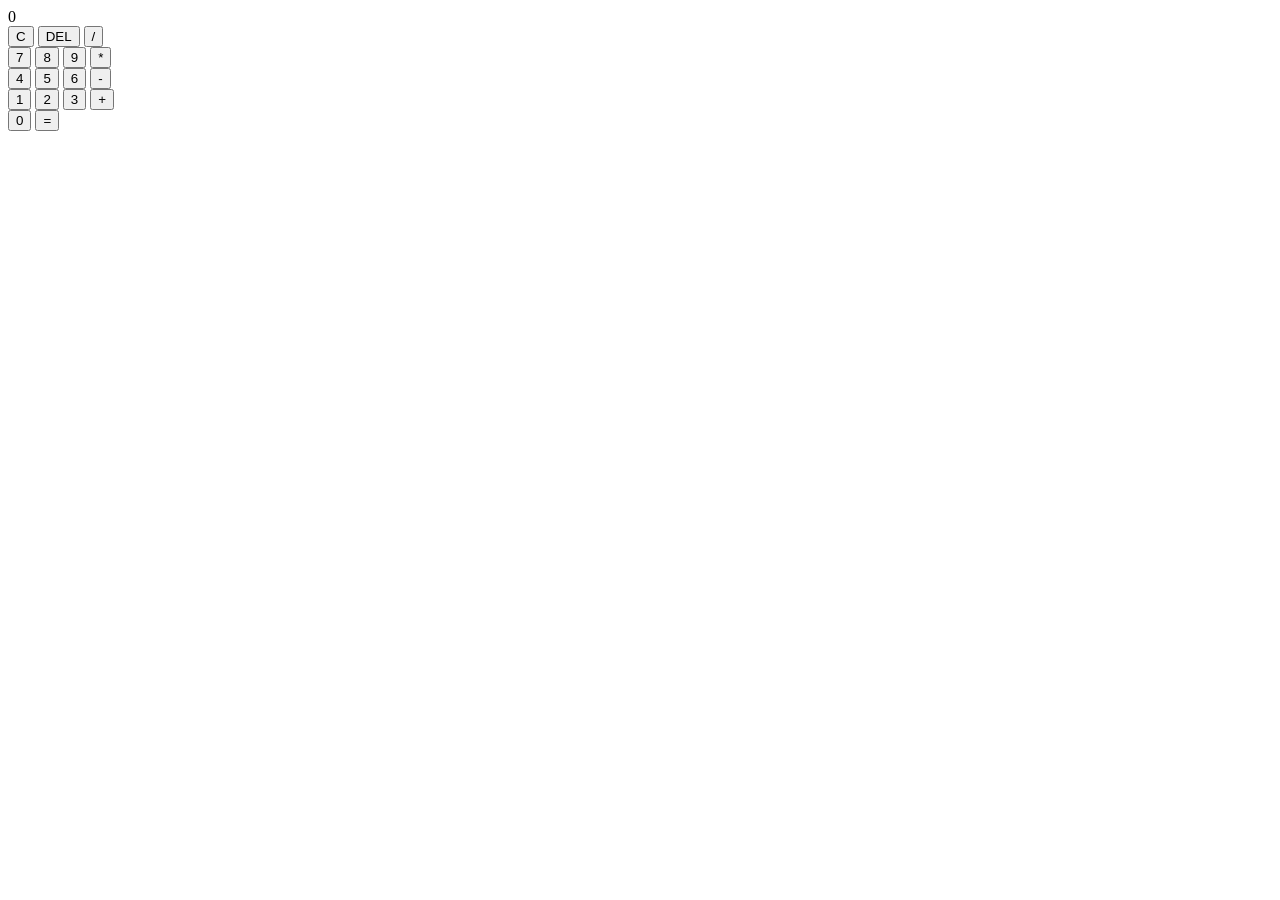
==== calc.html @ 0e45d57a "update1" ====
<!DOCTYPE html>
<html lang="en"> </html>
<head>
    <title>Calculator</title>
    <link rel="stylesheet" href="calc.css">
</head>

<body>
    <div class=" calc-row-1"> 
        <div class = "result">0</div>

    <div class = "calc-row-2">
        <button class = "clear">C</button>
        <button class = "back">DEL</button>
        <button class = "divide">/</button>
    </div>

    <div class = "calc-row-3">
        <button class = "seven">7</button>
        <button class = "eight">8</button>
        <button class = "nine">9</button>
        <button class = "multiply ">*</button>
    </div>

    <div class = "calc-row-4">
        <button class = "four">4</button>
        <button class = "five">5</button>
        <button class = "six">6</button>
        <button class = "subtract">-</button>
    </div>  

    <div class = "calc-row-5">
        <button class = "one">1</button>
        <button class = "two">2</button>
        <button class = "three">3</button>
        <button class = "add">+</button>    
    </div>

    <div class = "calc-row-6">
        <button class = "zero">0</button>
        <button class = "equals">=</button>
    </div>
</body>
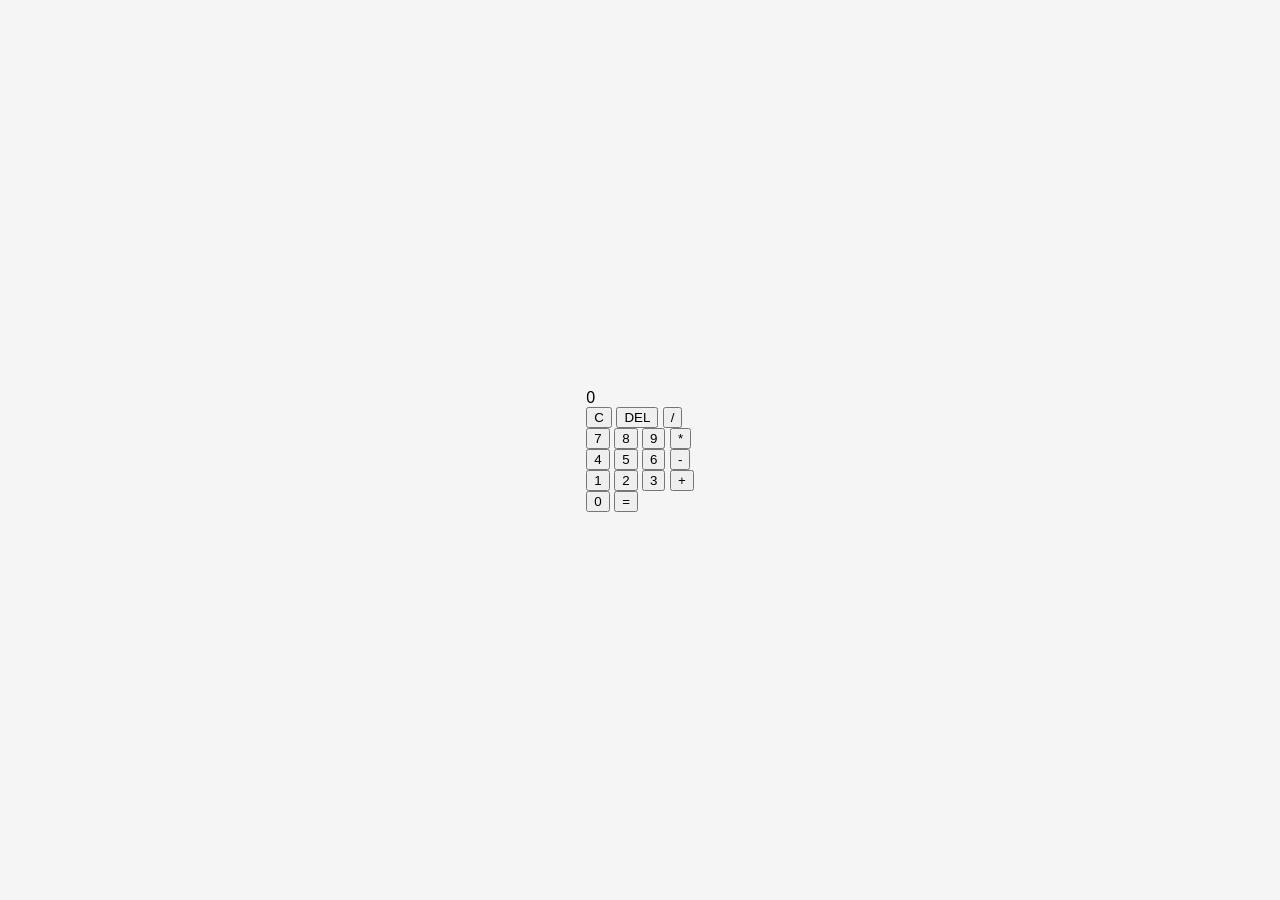
==== commit 4262e2b9: "update2" ====
--- a/calc.html
+++ b/calc.html
@@ -6,39 +6,41 @@
 </head>
 
 <body>
-    <div class=" calc-row-1"> 
+<div class="calc"> 
+    <div class="calc-row-1"> 
         <div class = "result">0</div>
 
     <div class = "calc-row-2">
-        <button class = "clear">C</button>
-        <button class = "back">DEL</button>
-        <button class = "divide">/</button>
+        <button class = "key big">C</button>
+        <button class = "key">DEL</button>
+        <button class = "key">/</button>
     </div>
 
     <div class = "calc-row-3">
-        <button class = "seven">7</button>
-        <button class = "eight">8</button>
-        <button class = "nine">9</button>
-        <button class = "multiply ">*</button>
+        <button class = "key">7</button>
+        <button class = "key">8</button>
+        <button class = "key">9</button>
+        <button class = "key">*</button>
     </div>
 
     <div class = "calc-row-4">
-        <button class = "four">4</button>
-        <button class = "five">5</button>
-        <button class = "six">6</button>
-        <button class = "subtract">-</button>
+        <button class = "key">4</button>
+        <button class = "key">5</button>
+        <button class = "key">6</button>
+        <button class = "key">-</button>
     </div>  
 
     <div class = "calc-row-5">
-        <button class = "one">1</button>
-        <button class = "two">2</button>
-        <button class = "three">3</button>
-        <button class = "add">+</button>    
+        <button class = "key">1</button>
+        <button class = "key">2</button>
+        <button class = "key">3</button>
+        <button class = "key">+</button>    
     </div>
 
     <div class = "calc-row-6">
-        <button class = "zero">0</button>
-        <button class = "equals">=</button>
+        <button class = "key bigger">0</button>
+        <button class = "key">=</button>
     </div>
+</div>
 </body>
 
--- a/calc.css
+++ b/calc.css
@@ -0,0 +1,15 @@
+* {box sizing: border-box;
+}
+
+body {
+  font-family: Arial, sans-serif;
+  background-color: #f5f5f5;
+  margin: 0;
+  padding: 0;
+  display: flex;
+  justify-content: center;
+  align-items: center;
+  height: 100vh;}
+  
+
+
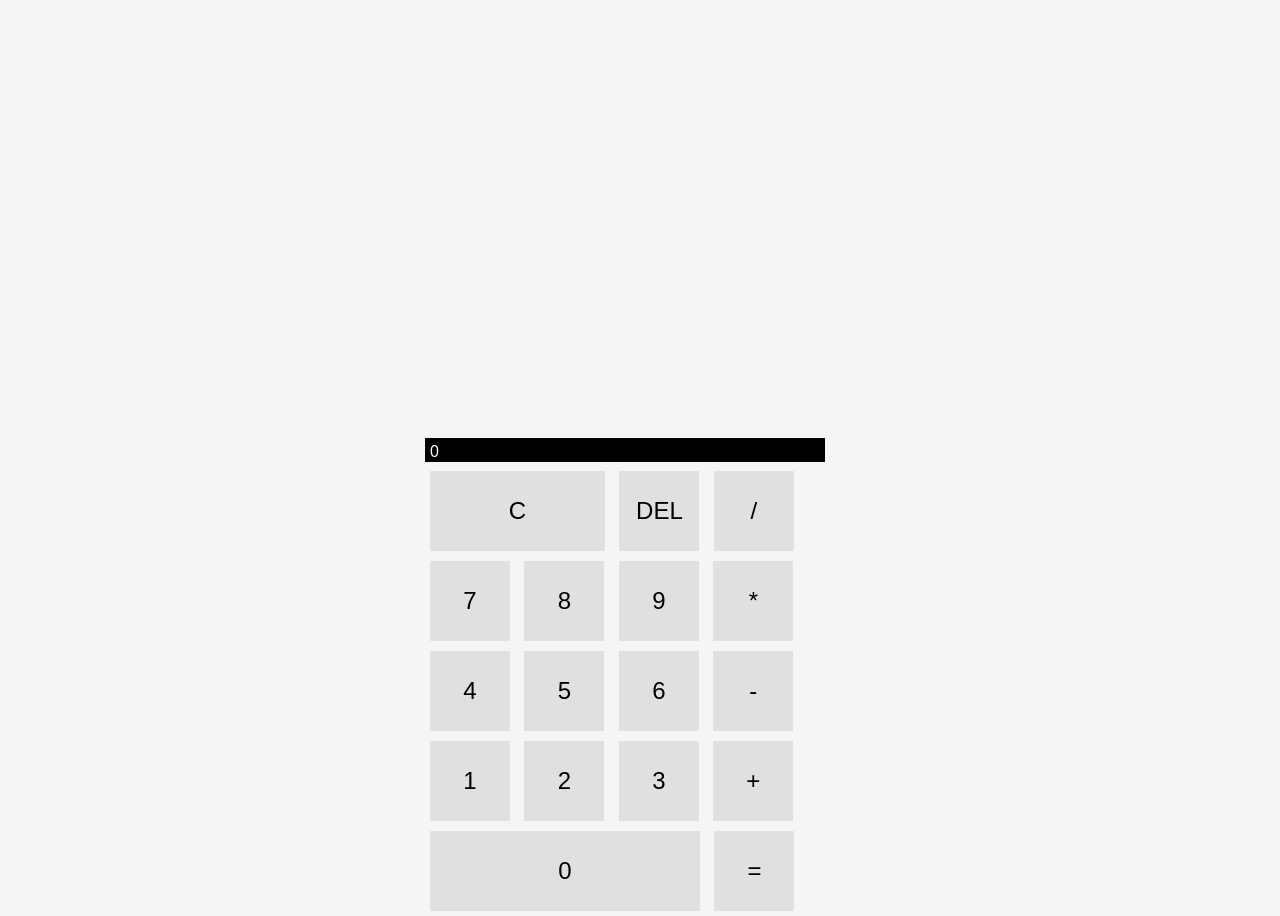
==== commit 8c6aa6f7: "update3" ====
--- a/calc.html
+++ b/calc.html
@@ -8,7 +8,8 @@
 <body>
 <div class="calc"> 
     <div class="calc-row-1"> 
-        <div class = "result">0</div>
+        <div class = "result">0
+        </div>
 
     <div class = "calc-row-2">
         <button class = "key big">C</button>
--- a/calc.css
+++ b/calc.css
@@ -6,10 +6,78 @@
   background-color: #f5f5f5;
   margin: 0;
   padding: 0;
-  display: flex;
+  display: grid;
   justify-content: center;
   align-items: center;
   height: 100vh;}
-  
 
+.calc-row.1 {
+  grid-area: calc-row-1;
+}
 
+.calc-row.2 {
+  grid-area: calc-row-2;
+}
+
+.calc-row.3 {
+  grid-area: calc-row-3;
+}
+.calc-row.4 {
+  grid-area: calc-row-4;
+} 
+.calc-row.5 {
+  grid-area: calc-row-5;
+} 
+.calc-row.6 {
+  grid-area: calc-row-6;
+} 
+
+.calc {
+  display: grid;
+  grid-template-areas: 
+    "calc-row-1 calc-row-1 calc-row-1 calc-row-1";
+    "calc-row-2 calc-row-2 calc-row-2 calc-row-2";
+    "calc-row-3 calc-row-3 calc-row-3 calc-row-3";
+    "calc-row-4 calc-row-4 calc-row-4 calc-row-4";
+    "calc-row-5 calc-row-5 calc-row-5 calc-row-5";
+    "calc-row-6 calc-row-6 calc-row-6 calc-row-6";
+  gap: 10px;
+}
+
+.calc-row-1{
+  justify-content: right;
+  align-items: right;
+  width: 400px;
+  height: 24px;
+  background-color: black;
+  color: white;
+}
+
+.result {
+  color: white
+  text-align: right;
+  font: monospace, Courier
+  font-size: 32px;
+  padding: 5px;
+}
+
+.key {
+  width: 80px;
+  height: 80px;
+  margin: 5px;
+  font-size: 24px;
+  border: none;
+  border-radius: 0;
+  background-color: #e0e0e0;
+  cursor: pointer;
+}
+
+.big {
+  width: 175px;
+  height: 80px;
+}
+
+.bigger {
+  width: 270px;
+  height: 80px;
+}
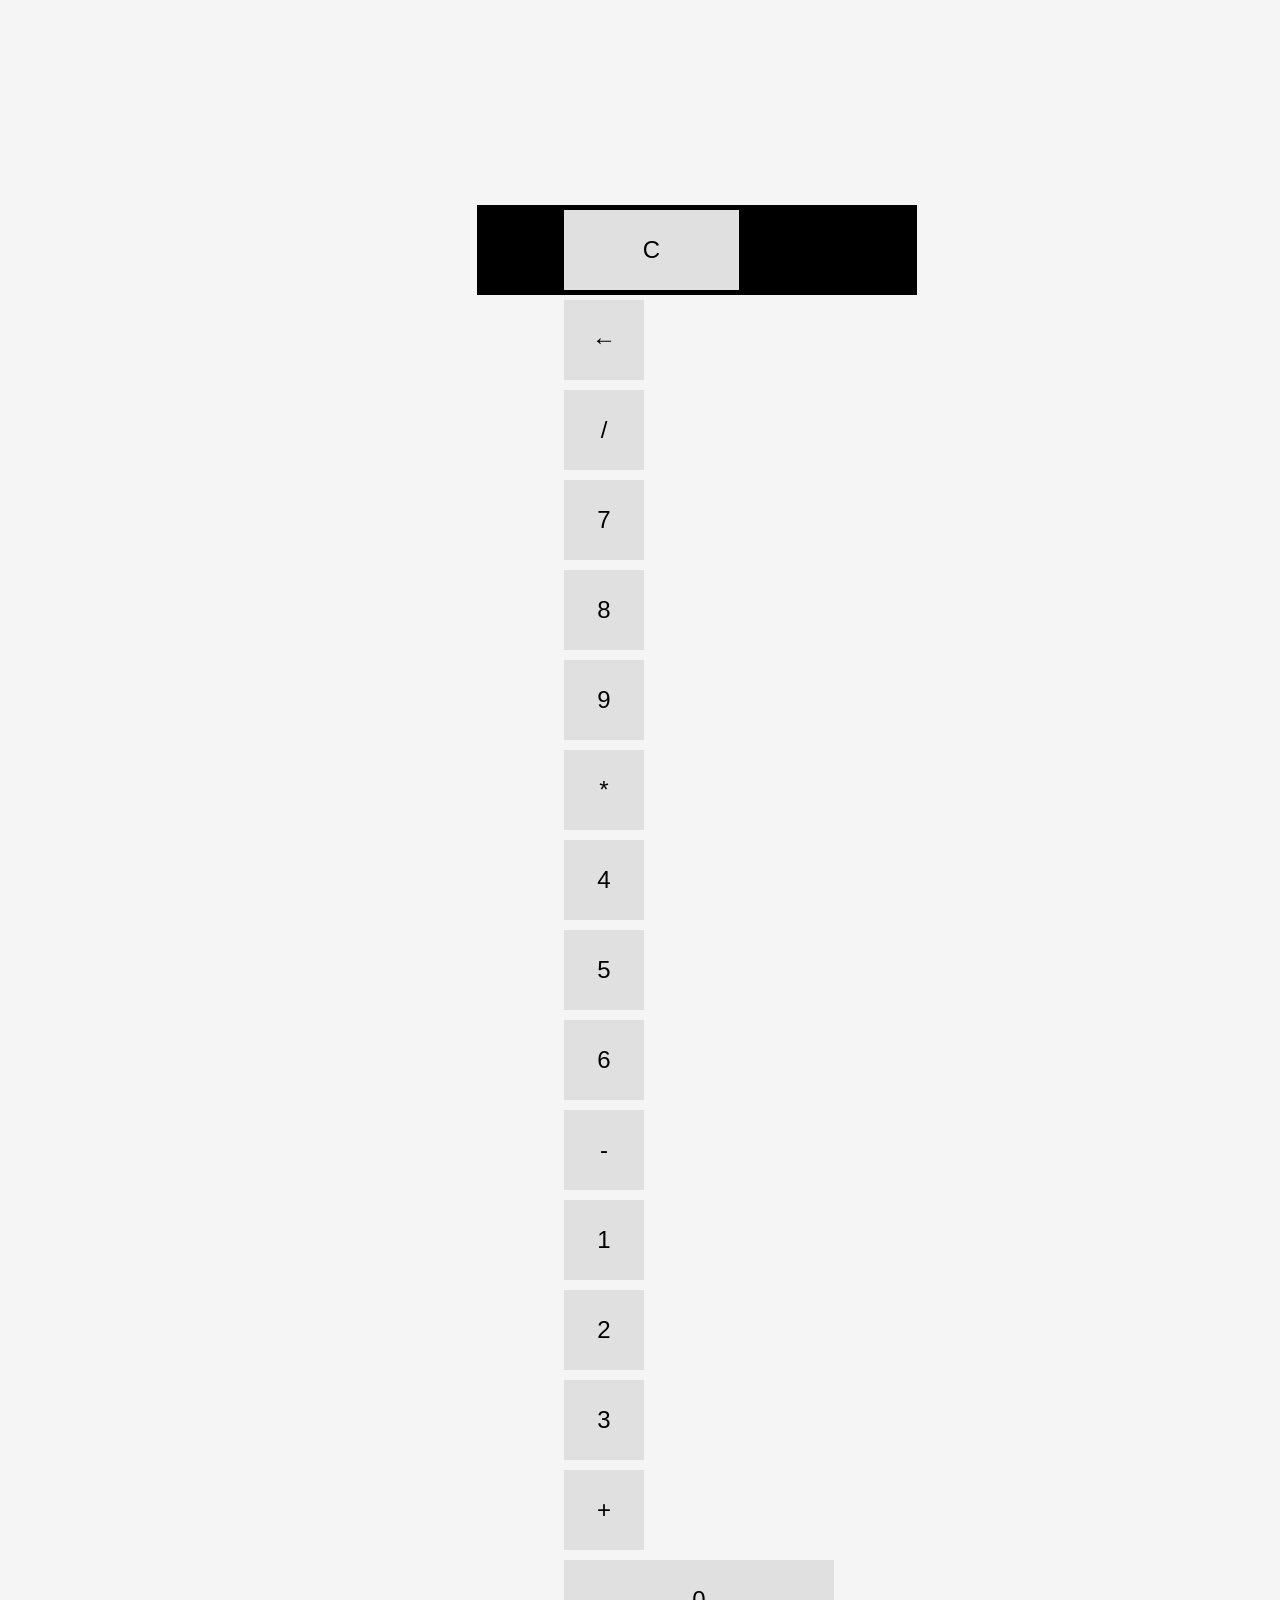
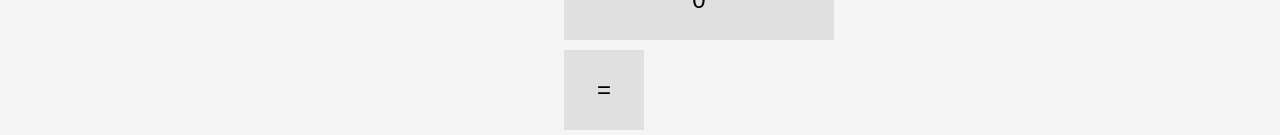
==== commit 99cfa15b: "update4" ====
--- a/calc.html
+++ b/calc.html
@@ -7,41 +7,46 @@
 
 <body>
 <div class="calc"> 
-    <div class="calc-row-1"> 
-        <div class = "result">0
+    <div class="calc-row-1 row-1"> 
+        <div class = "result"> 
         </div>
-
-    <div class = "calc-row-2">
-        <button class = "key big">C</button>
-        <button class = "key">DEL</button>
-        <button class = "key">/</button>
     </div>
 
-    <div class = "calc-row-3">
-        <button class = "key">7</button>
-        <button class = "key">8</button>
-        <button class = "key">9</button>
-        <button class = "key">*</button>
+ <div class="calc-key">
+    <div class = "calc-row-2 row-2">
+        <button class = "key big">C</button>
+        <button class = "key delete" >←</button>
+        <button class = "key operator">/</button>
     </div>
 
-    <div class = "calc-row-4">
-        <button class = "key">4</button>
-        <button class = "key">5</button>
-        <button class = "key">6</button>
-        <button class = "key">-</button>
+    <div class = "calc-row-3 row-3">
+        <button class = "key number">7</button>
+        <button class = "key number">8</button>
+        <button class = "key number">9</button>
+        <button class = "key operator">*</button>
+    </div>
+
+    <div class = "calc-row-4 row-4">
+        <button class = "key number">4</button>
+        <button class = "key number">5</button>
+        <button class = "key number">6</button>
+        <button class = "key operator">-</button>
     </div>  
 
-    <div class = "calc-row-5">
-        <button class = "key">1</button>
-        <button class = "key">2</button>
-        <button class = "key">3</button>
-        <button class = "key">+</button>    
+    <div class = "calc-row-5 row-5">
+        <button class = "key number">1</button>
+        <button class = "key number">2</button>
+        <button class = "key number">3</button>
+        <button class = "key operator">+</button>    
     </div>
 
-    <div class = "calc-row-6">
-        <button class = "key bigger">0</button>
-        <button class = "key">=</button>
+    <div class = "calc-row-6 row-6">
+        <button class = "key bigger number">0</button>
+        <button class = "key equal-sign">=</button>
+    </div>
     </div>
 </div>
+
+<script src="calc2.js"></script>
 </body>
 
--- a/calc.css
+++ b/calc.css
@@ -42,23 +42,35 @@
     "calc-row-5 calc-row-5 calc-row-5 calc-row-5";
     "calc-row-6 calc-row-6 calc-row-6 calc-row-6";
   gap: 10px;
+  row-gap: 2px;
+  column-gap: 2px;
+  grid-template-columns: repeat(4, 80px);
+  grid-template-rows: repeat(6, 80px);
+  
 }
 
-.calc-row-1{
+.grid {
+  display: grid;
+  row-gap: 2px;
+  column-gap: 2px;
+}
+.calc-row-1 {
   justify-content: right;
   align-items: right;
   width: 400px;
-  height: 24px;
+  height: 50px;
   background-color: black;
   color: white;
+  padding: 20px;
 }
 
 .result {
-  color: white
+  color: white;
   text-align: right;
-  font: monospace, Courier
+  font: monospace, Courier;
   font-size: 32px;
-  padding: 5px;
+  padding: 20px;
+  width: 360px;
 }
 
 .key {
@@ -67,9 +79,10 @@
   margin: 5px;
   font-size: 24px;
   border: none;
-  border-radius: 0;
+  border-radius: 0px;
   background-color: #e0e0e0;
   cursor: pointer;
+  font: monospace, Courier;
 }
 
 .big {
